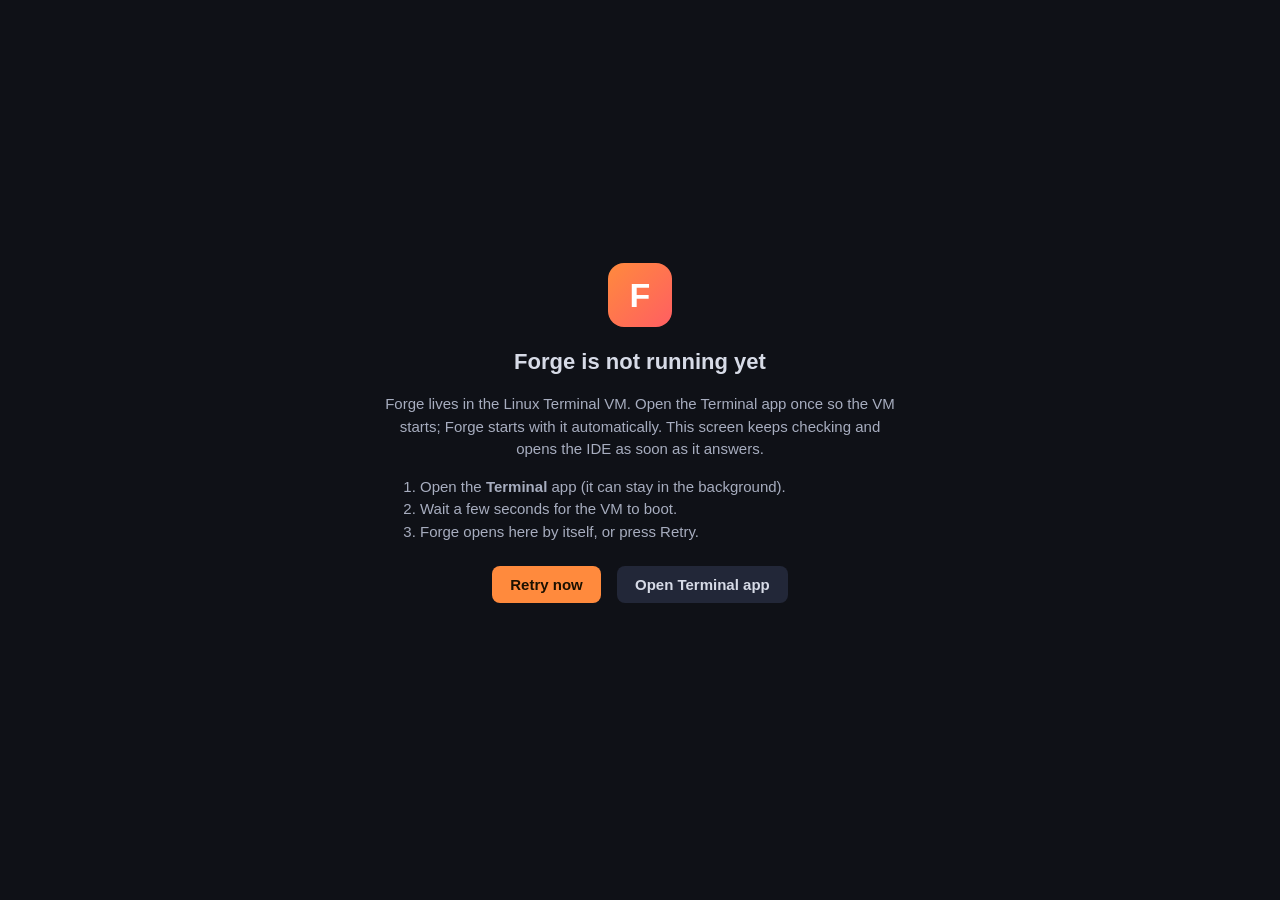
==== android/assets/offline.html @ d18a3d35 "Forge IDE 1.1: Cursor-style AI coding IDE for the Googlebook with a GPU engine The server, web IDE, " ====
<!doctype html>
<html lang="en"><head><meta charset="utf-8"><meta name="viewport" content="width=device-width, initial-scale=1">
<title>Forge</title>
<style>
  body { margin: 0; background: #0f1117; color: #d7dbe7; font: 15px/1.5 -apple-system, Roboto, "Segoe UI", sans-serif; display: grid; place-items: center; height: 100vh; }
  .box { max-width: 520px; text-align: center; padding: 24px; }
  .logo { display: inline-grid; place-items: center; width: 64px; height: 64px; border-radius: 16px; background: linear-gradient(135deg, #ff8a3d, #ff5e62); color: #fff; font-weight: 900; font-size: 34px; margin-bottom: 12px; }
  h1 { font-size: 22px; margin: 6px 0; }
  p { color: #a7adbf; }
  .btn { display: inline-block; margin: 8px 6px 0; padding: 10px 18px; border-radius: 8px; background: #ff8a3d; color: #1a1000; font-weight: 600; text-decoration: none; border: 0; font-size: 15px; cursor: pointer; }
  .btn.ghost { background: #222738; color: #d7dbe7; }
  .status { margin-top: 14px; font-size: 13px; color: #717896; min-height: 20px; }
  ol { text-align: left; color: #a7adbf; }
</style></head>
<body><div class="box">
  <div class="logo">F</div>
  <h1>Forge is not running yet</h1>
  <p>Forge lives in the Linux Terminal VM. Open the Terminal app once so the VM starts; Forge starts with it automatically. This screen keeps checking and opens the IDE as soon as it answers.</p>
  <ol>
    <li>Open the <b>Terminal</b> app (it can stay in the background).</li>
    <li>Wait a few seconds for the VM to boot.</li>
    <li>Forge opens here by itself, or press Retry.</li>
  </ol>
  <button class="btn" onclick="ForgeApp.retry()">Retry now</button>
  <button class="btn ghost" onclick="ForgeApp.openTerminal()">Open Terminal app</button>
  <div class="status" id="status"></div>
</div>
<script>
  let n = 0;
  function tick() { n++; document.getElementById('status').textContent = 'Checking… (' + n + ')'; ForgeApp.retry(); }
  setInterval(tick, 3000);
</script>
</body></html>
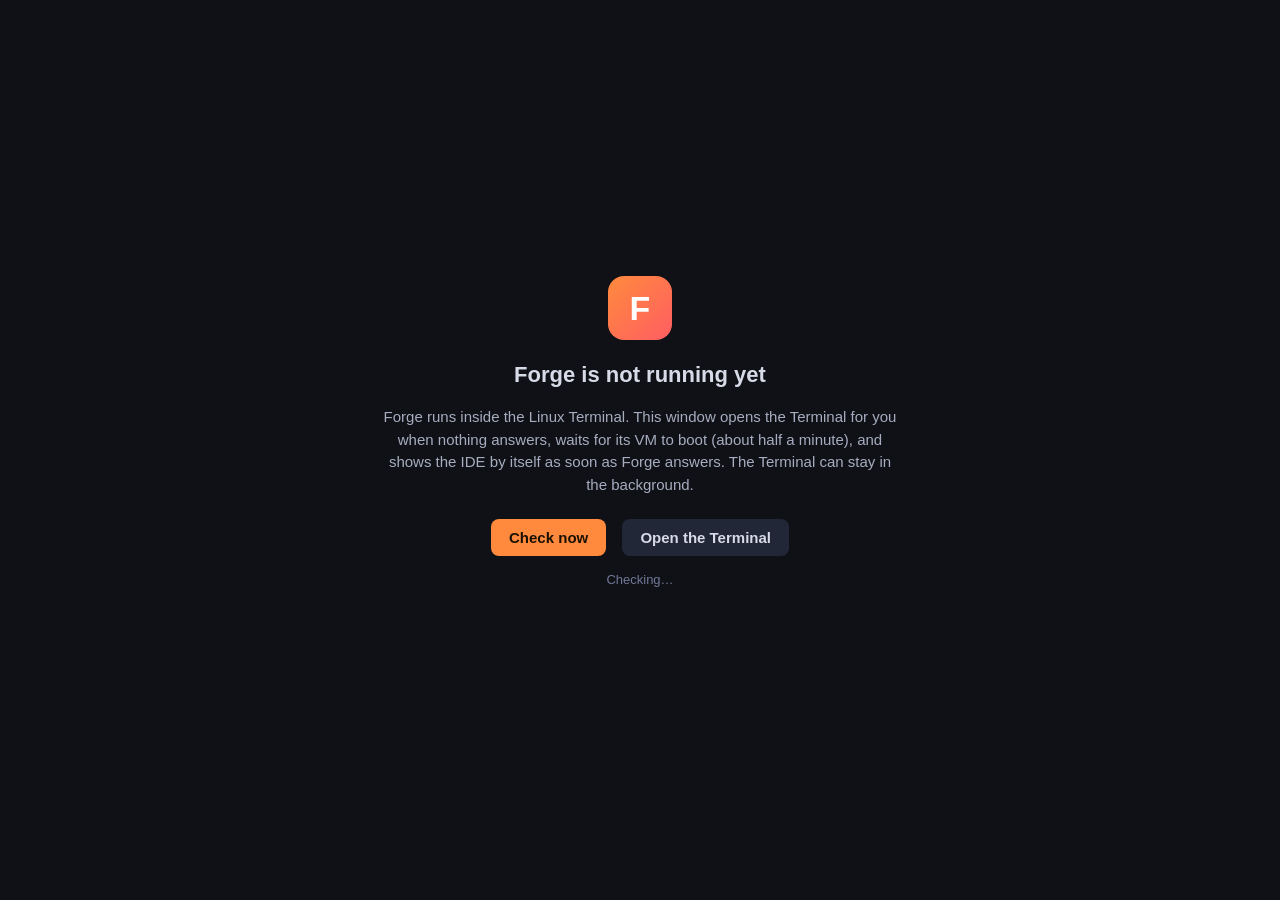
==== commit e14d0afb: "Forge app 1.5: a steady waiting screen that opens the Terminal for you When the Forge app was opened" ====
--- a/android/assets/offline.html
+++ b/android/assets/offline.html
@@ -15,19 +15,21 @@
 <body><div class="box">
   <div class="logo">F</div>
   <h1>Forge is not running yet</h1>
-  <p>Forge lives in the Linux Terminal VM. Open the Terminal app once so the VM starts; Forge starts with it automatically. This screen keeps checking and opens the IDE as soon as it answers.</p>
-  <ol>
-    <li>Open the <b>Terminal</b> app (it can stay in the background).</li>
-    <li>Wait a few seconds for the VM to boot.</li>
-    <li>Forge opens here by itself, or press Retry.</li>
-  </ol>
-  <button class="btn" onclick="ForgeApp.retry()">Retry now</button>
-  <button class="btn ghost" onclick="ForgeApp.openTerminal()">Open Terminal app</button>
-  <div class="status" id="status"></div>
+  <p>Forge runs inside the Linux Terminal. This window opens the Terminal for you when nothing answers, waits for its VM to boot (about half a minute), and shows the IDE by itself as soon as Forge answers. The Terminal can stay in the background.</p>
+  <button class="btn" onclick="ForgeApp.retry()">Check now</button>
+  <button class="btn ghost" onclick="ForgeApp.openTerminal()">Open the Terminal</button>
+  <div class="status" id="status">Checking…</div>
+  <div class="status" id="hint"></div>
 </div>
 <script>
-  let n = 0;
-  function tick() { n++; document.getElementById('status').textContent = 'Checking… (' + n + ')'; ForgeApp.retry(); }
-  setInterval(tick, 3000);
+  // The app probes the server itself and reports here; this page never reloads, so the buttons always work.
+  window.ForgeOffline = {
+    update: function (s) {
+      document.getElementById('status').textContent = 'Checking every ' + s.every + ' seconds… (' + s.probes + (s.seconds >= 60 ? ', ' + Math.floor(s.seconds / 60) + ' min ' + (s.seconds % 60) + ' s' : ', ' + s.seconds + ' s') + ')';
+      document.getElementById('hint').textContent = s.terminalOpened
+        ? 'The Terminal was opened. Its VM boots in about half a minute and starts Forge with it; if the Terminal shows a question, answer it there.'
+        : '';
+    }
+  };
 </script>
 </body></html>
